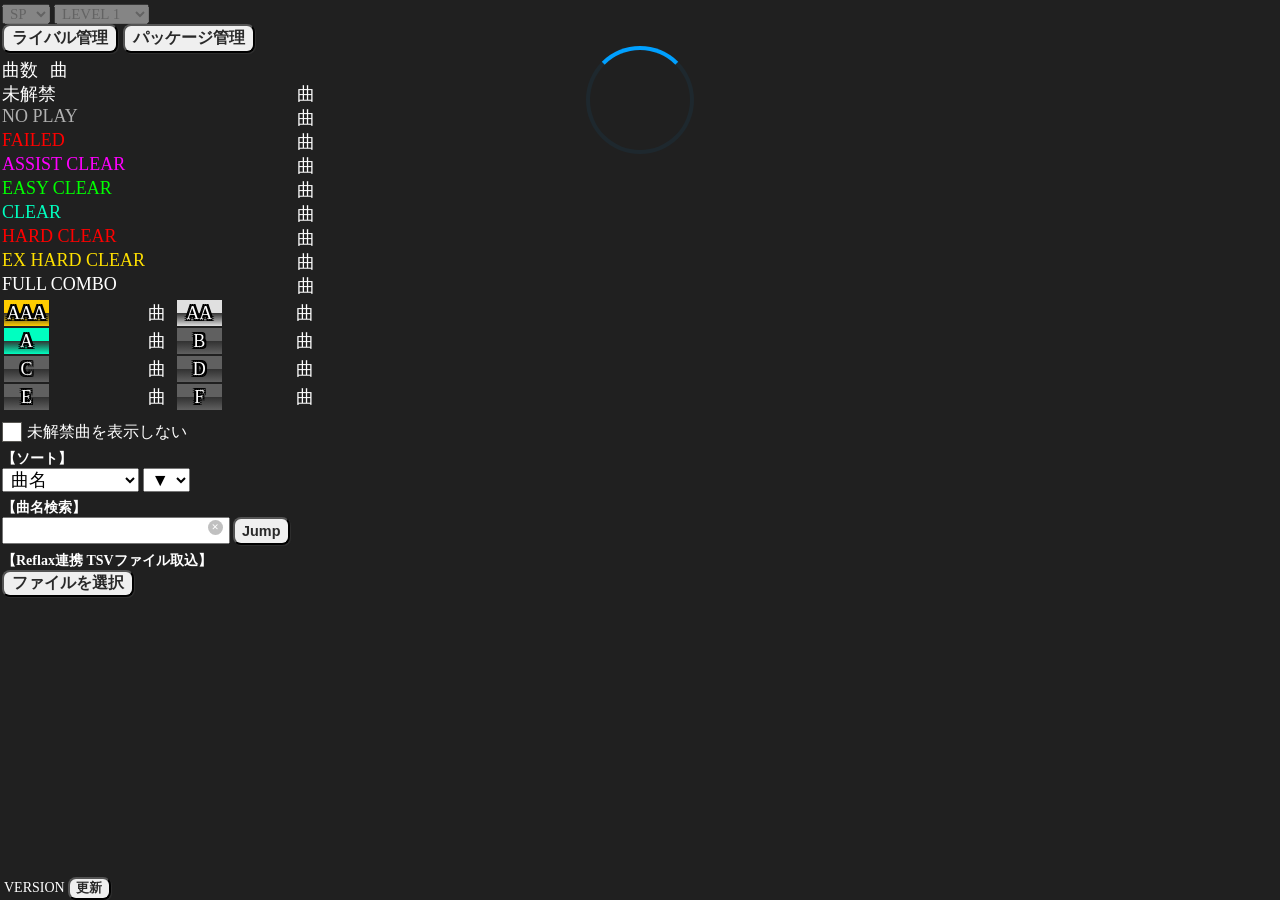
==== index.html @ b060d53b "初期生成 初期生成" ====
<html lang="ja">
	<head>
		<title>Infinitasプレイリザルト管理</title>
		<meta name="viewport" content="width=device-width,initial-scale=1.0,user-scalable=no">
		<link rel="stylesheet" href="style.css">
		<script type="text/javascript" src="init.js"></script>
		<script type="text/javascript" src="dom.js"></script>
		<script type="text/javascript" src="functions.js"></script>
		<script type="text/javascript" src="storage.js"></script>
		<script type="text/javascript" src="script.js"></script>
	</head>
	<body>
		<!--spinner-->
		<div id="spinner">
			<section class="spinnerContainer">
				<div class="spinner"></div>
			</section>
		</div>
		<!--プレイリザルト入力フォーム-->
		<div id="inputContainer">
			<div><span id="TITLE"></span></div>
			<div class="number" style="font-size:0.8em;">
				<span id="SPDP" style="margin-right:0.4em;"></span>/
				<span id="NOTES" style="margin-right:0.15em;"></span>NOTES
			</div>
			<div id="inputArea">
				<table class="inputTable">
					<thead>
						<tr>
							<th>解禁</th>
							<th>クリア状況</th>
							<th class="number">EX SCORE</th>
							<th class="number">MISS COUNT</th>
						</tr>
					</thead>
					<tbody>
						<tr>
							<td>
								<input type="checkbox" id="OPEN" onchange="openChange();"/><label for="OPEN" style="margin-left:1rem;"></label>
							</td>
							<td>
								<select id="CLEARSTATUS" class="number" style="font-size:1.0em;">
									<option value="NO PLAY">NO PLAY</option>
									<option value="FAILED">FAILED</option>
									<option value="ASSIST CLEAR">ASSIST CLEAR</option>
									<option value="EASY CLEAR">EASY CLEAR</option>
									<option value="CLEAR">CLEAR</option>
									<option value="HARD CLEAR">HARD CLEAR</option>
									<option value="EX HARD CLEAR">EX HARD CLEAR</option>
									<option value="FULL COMBO">FULL COMBO</option>
								</select>
							</td>
							<td style="width:18rem;">
								<div style="display:flex;justify-content:center;">
									<div style="margin-right:0.4em;">
										<input type="number" class="number" id="EXSCORE" min="0" max="9999" style="font-size:0.95em;width:4em;text-align:right;padding-right:0.2em;" onkeydown="focusReset();" onchange="resetMinus();calcRate();"/>
									</div>
									<div style="display:flex;justify-content:flex-start;">
										<div id="PLAYRESULT" style="width:2.4em;text-align:center;"></div>
										<div id="DETAIL" class="number" style="width:5erm;margin-left:0.2em;">&nbsp;</div>
									</div>
								</div>
							</td>
							<td>
								<input type="number" class="number" id="MISSCOUNT" min="0" max="9999" style="font-size:0.95em;width:4em;text-align:right;padding-right:0.2em;" onkeydown="focusReset();" onchange="resetMinus();"/>
							</td>
						</tr>
					</tbody>
				</table>
			</div>
			<div style="text-align:center;margin-top:0.8em;">
				<button type="button" onclick="cancel();">キャンセル</button>
				<button type="button" onclick="save();">更新</button>
			</div>
		</div>
		<div id="rivalContainer">
			<div style="margin-top:4px;border-bottom:2px solid gray;">ライバル管理</div>
			<div id="rivals" style="height:9em;padding:1em;"></div>
			<input type="text" id="rivalId">
			<div style="margin-top:4px;margin-bottom:8px;">
				<button type="button" onclick="addRival();">追加</button>
				<button type="button" onclick="closeRival();">閉じる</button>
			</div>
		</div>
		<div id="pkgContainer">
			<div style="margin-top:4px;border-bottom:2px solid gray;">パッケージ管理</div>
			<div id="pkgList" style="text-align:left;font-size:0.9em;padding-left:0.2em;height:20em;overflow-y:scroll;"></div>
			<div style="border-top:2px solid gray;padding:0.2em;">
				<button type="button" onclick="hide('pkgContainer');">閉じる</button>
			</div>
		</div>
		<form>
			<div style="position:sticky;top:0;padding-left:0.1em;">
				<div style="padding-top:0.2em;display:flex;justify-content:flex-start;">
					<div style="margin-right:0.2em;">
						<select id="SPDPSel" class="number" name="SPDP" value="SP" onchange="search();" disabled="true">
							<option value="SP">SP</option>
							<option value="DP">DP</option>
						</select>
					</div>
					<div style="margin-right:0.2em;">
						<select id="LVSel" class="number" name="LV" value="1" onchange="clearFilter();search();" disabled="true">
							<option value="1">LEVEL 1</option>
							<option value="2">LEVEL 2</option>
							<option value="3">LEVEL 3</option>
							<option value="4">LEVEL 4</option>
							<option value="5">LEVEL 5</option>
							<option value="6">LEVEL 6</option>
							<option value="7">LEVEL 7</option>
							<option value="8">LEVEL 8</option>
							<option value="9">LEVEL 9</option>
							<option value="10">LEVEL 10</option>
							<option value="11">LEVEL 11</option>
							<option value="12">LEVEL 12</option>
						</select>
					</div>
				</div>
				<div>
					<div>
						<button type="button" id="rivalBtn" onclick="openRival();">ライバル管理</button>
						<button type="button" id="pkgBtn" onclick="openPkg();">パッケージ管理</button>
					</div>
				</div>
				<!--集計結果表示-->
				<div id="summaryContainer">
					<div>曲数<span id="total" class="number" style="margin-left:0.5em;padding-right:0.15em;"></span>曲</div>
					<div id="rivalsWinLose"></div>
					<div style="font-size:1em;padding-right:0.1em;">
						<div style="display:flex;justify-content:space-between;">
							<div onclick="filter('notOpenCnt', 'CLEARSTATUS', '未解禁');" style="cursor:pointer;">未解禁</div>
							<div style="text-align:right;"><span id="notOpenCnt" class="number" style="padding-right:0.15em;"></span>曲</div>
						</div>
						<div style="display:flex;justify-content:space-between;">
							<div class="NO_PLAY number" onclick="filter('noPlayCnt', 'CLEARSTATUS', 'NO PLAY');" style="cursor:pointer;">NO PLAY</div>
							<div style="text-align:right;"><span id="noPlayCnt" class="number" style="padding-right:0.15em;"></span>曲</div>
						</div>
						<div style="display:flex;justify-content:space-between;">
							<div class="FAILED number" onclick="filter('failedCnt', 'CLEARSTATUS', 'FAILED');" style="cursor:pointer;">FAILED</div>
							<div style="text-align:right;"><span id="failedCnt" class="number" style="padding-right:0.15em;"></span>曲</div>
						</div>
						<div style="display:flex;justify-content:space-between;">
							<div class="ASSIST_CLEAR number" onclick="filter('assistClearCnt', 'CLEARSTATUS', 'ASSIST CLEAR');" style="cursor:pointer;">ASSIST CLEAR</div>
							<div style="text-align:right;"><span id="assistClearCnt" class="number" style="padding-right:0.15em;"></span>曲</div>
						</div>
						<div style="display:flex;justify-content:space-between;">
							<div class="EASY_CLEAR number" onclick="filter('easyClearCnt', 'CLEARSTATUS', 'EASY CLEAR');" style="cursor:pointer;">EASY CLEAR</div>
							<div style="text-align:right;"><span id="easyClearCnt" class="number" style="padding-right:0.15em;"></span>曲</div>
						</div>
						<div style="display:flex;justify-content:space-between;">
							<div class="CLEAR number" onclick="filter('clearCnt', 'CLEARSTATUS', 'CLEAR');" style="cursor:pointer;">CLEAR</div>
							<div style="text-align:right;"><span id="clearCnt" class="number" style="padding-right:0.15em;"></span>曲</div>
						</div>
						<div style="display:flex;justify-content:space-between;">
							<div class="HARD_CLEAR number" onclick="filter('hardClearCnt', 'CLEARSTATUS', 'HARD CLEAR');" style="cursor:pointer;">HARD CLEAR</div>
							<div style="text-align:right;"><span id="hardClearCnt" class="number" style="padding-right:0.15em;"></span>曲</div>
						</div>
						<div style="display:flex;justify-content:space-between;">
							<div class="EX_HARD_CLEAR number" onclick="filter('exhClearCnt', 'CLEARSTATUS', 'EX HARD CLEAR');" style="cursor:pointer;">EX HARD CLEAR</div>
							<div style="text-align:right;"><span id="exhClearCnt" class="number" style="padding-right:0.15em;"></span>曲</div>
						</div>
						<div style="display:flex;justify-content:space-between;">
							<div class="FULL_COMBO number" onclick="filter('fullComboCnt', 'CLEARSTATUS', 'FULL COMBO');" style="cursor:pointer;">FULL COMBO</div>
							<div style="text-align:right;"><span id="fullComboCnt" class="number" style="padding-right:0.15em;"></span>曲</div>
						</div>
					</div>
					<table style="width:100%;font-size:1em;">
						<tr>
							<td class="PLAYRESULT AAA" style="width:2.4em;cursor:pointer;text-align:center;" onclick="filter('aaaCnt', 'PLAYRESULT', 'AAA');">AAA</td>
							<td style="text-align:right;padding-right:0.5em;"><span id="aaaCnt" class="number" style="padding-right:0.15em;"></span>曲</td>
							<td class="PLAYRESULT AA" style="width:2.4em;cursor:pointer;text-align:center;" onclick="filter('aaCnt', 'PLAYRESULT', 'AA');">AA</td>
							<td style="text-align:right;"><span id="aaCnt" class="number" style="padding-right:0.15em;"></span>曲</td>
						</tr>
						<tr>
							<td class="PLAYRESULT A" style="width:2.4em;cursor:pointer;text-align:center;" onclick="filter('aCnt', 'PLAYRESULT', 'A');">A</td>
							<td style="text-align:right;padding-right:0.5em;"><span id="aCnt" class="number" style="padding-right:0.15em;"></span>曲</td>
							<td class="PLAYRESULT B" style="width:2.4em;cursor:pointer;text-align:center;" onclick="filter('bCnt', 'PLAYRESULT', 'B');">B</td>
							<td style="text-align:right;"><span id="bCnt" class="number" style="padding-right:0.15em;"></span>曲</td>
						</tr>
						<tr>
							<td class="PLAYRESULT C" style="width:2.4em;cursor:pointer;text-align:center;" onclick="filter('cCnt', 'PLAYRESULT', 'C');">C</td>
							<td style="text-align:right;padding-right:0.5em;"><span id="cCnt" class="number" style="padding-right:0.15em;"></span>曲</td>
							<td class="PLAYRESULT D" style="width:2.4em;cursor:pointer;text-align:center;" onclick="filter('dCnt', 'PLAYRESULT', 'D');">D</td>
							<td style="text-align:right;"><span id="dCnt" class="number" style="padding-right:0.15em;"></span>曲</td>
						</tr>
						<tr>
							<td class="PLAYRESULT E" style="width:2.4em;cursor:pointer;text-align:center;" onclick="filter('eCnt', 'PLAYRESULT', 'E');">E</td>
							<td style="text-align:right;padding-right:0.5em;"><span id="eCnt" class="number" style="padding-right:0.15em;"></span>曲</td>
							<td class="PLAYRESULT F" style="width:2.4em;cursor:pointer;text-align:center;" onclick="filter('fCnt', 'PLAYRESULT', 'F');">F</td>
							<td style="text-align:right;"><span id="fCnt" class="number" style="padding-right:0.15em;"></span>曲</td>
						</tr>
					</table>
					<div style="margin-top:0.5em;">
						<input type="checkbox" id="hideOpenData" onchange="search();"><label for="hideOpenData" style="font-size:0.9em;">未解禁曲を表示しない</label>
					</div>
				</div>
				<div style="font-size:0.7em;font-weight:bold;margin-top:0.5em;">【ソート】</div>
				<div style="font-size:0.8em;">
					<select id="sort" onchange="handleSearchCompleted();">
						<option value="title">曲名</option>
						<option value="score">スコアレート</option>
						<option value="BPM">BPM</option>
					</select>
					<select id="ad" onchange="handleSearchCompleted();">
						<option value="asc">▼</option>
						<option value="desc">▲</option>
					</select>
				</div>
				<div style="font-size:0.7em;font-weight:bold;margin-top:0.5em;">【曲名検索】</div>
				<div style="font-size:0.8em;display:flex;justify-content:flex-start;">
					<div>
						<input type="text" id="searchText" onchange="clearPreHit();" onkeydown="jumpKeydown();">
					</div>
					<div id="clearButtonContainer">
						<div id="clearButton" onclick="clearText();">×</div>
					</div>
					<button id="jumpBtn" type="button" onclick="jump();">Jump</button>
				</div>
				<div style="font-size:0.7em;font-weight:bold;margin-top:0.5em;">【Reflax連携 TSVファイル取込】</div>
				<div>
					<input style="display:none;" type="file" id="tracker" onchange="readFile();"/>
					<button type="button" style="font-size:0.8em;" onclick="ById('tracker').click();">ファイルを選択</button>
				</div>
			</div>
			<div id="dtContainer">
				<table id="dt"></table>
			</div>
			<div style="position:absolute;left:0px;bottom:0px;font-size:0.7em;padding-left:4px;">
				<span class="number">VERSION <span id="displayVer"></span></span>
				<button type="button" onclick="storage.remove('MusicData');loadMusicData();">更新</button>
			</div>
		</form>
	</body>
</html>
---- style.css ----
/* �^�O���ʂ̐ݒ� */
body{
	user-select:none;
	background-color:black;
	color:white;
	margin:0px;
	font-size:1.25em;
	width:100%;
}
input,select:not(.number){
	font-size:1.1em;
}
select.number{
	font-size:0.75em;
}
select{
	padding-left:0.2em;
	padding-right:0.2em;
}
button{
	cursor:pointer;
	font-size:0.9em;
	font-weight:bold;
	color:#292929;
	border-radius:8px;
	padding-left:0.5em;
	padding-right:0.5em;
	box-shadow:1px 1px 1px #303030;
}
.number{
	font-family:"Kdam Thmor Pro";
}
/* ���͉�� */
#inputContainer{
	width:46vw;
	border:2px solid gray;
	z-index:2;
	display:none;
	position:absolute;
	left:50%;
	top:50%;
	background-color:black;
	padding:0.5em;
	transform: translate(-50%,-50%);
}
.inputTable{
	width:100%;
	border-collapse:collapse;
}
.inputTable th,.inputTable td{
	border:2px solid gray;
	text-align:center;
}

/* ���C�o���Ǘ� */
#rivalContainer{
	z-index:2;
	display:none;
	position:absolute;
	left:50%;
	top:4px;
	background-color:black;
	transform: translate(-50%, 0);
	width:24vw;
	border:2px solid gray;
	text-align:center;
}
#pkgContainer{
	z-index:2;
	display:none;
	position:absolute;
	left:50%;
	top:4px;
	background-color:black;
	transform: translate(-50%, 0);
	width:40vw;
	border:2px solid gray;
	text-align:center;
}
#rivalBtn,#pkgBtn{
	font-size:0.8em;
	height:1.8em;
}

/* �W�v���ʕ\���̈� */
#summaryContainer{
	font-size:0.9em;
	width:17.5em;
	margin-top:0.3em;
}

/* �f�[�^�\���̈� */
#dtContainer{
	position:absolute;
	overflow-y:scroll;
	top:0;
	margin-left:17em;
	width:calc(100% - 17em);
	height:100vh;
}
#dt{
	border-collapse: separate;
    border-spacing: 0px 5px;
    width:100%;
}
/* �f�[�^�\���̈�ڍ� */
.dataArea{
	width:calc(100% - 2.2em);
	margin-top:0.3em;
	margin-left:2.15em;
	font-size:1.2em;
}
.title{
	width:100%;
	font-size:1.3em;
	background-color:rgba(32,32,32,0.5);
	border:3px solid rgb(255,128,0);
	border-radius:5px;
	display:flex;
	justify-content:flex-start;
}

/* �~�{�^�� */
#clearButtonContainer{
	position:relative;
}
#clearButton{
	cursor:pointer;
	font-weight:bold;
	background-color:#C0C0C0;
	border-radius:15px;
	padding-left:0.3em;
	padding-right:0.3em;
	position:absolute;
	top:3px;
	left:-1.75em;
	color:white;
	font-size:0.8em;
}

/* jump�{�^�� */
#jumpBtn{
	margin-left:0.2em;
	padding-top:0.2em;
	padding-bottom:0.2em;
	height:28px;
}

/* �X�s�i�[ */
#spinner{
  position:absolute;
  top:0px;
  left:0px;
  width:100vw;
  height:100vh;
  background-color:rgba(64,64,64,0.5);
}

.spinnerContainer{
  display:inline-flex;
  justify-content:center;
  align-items:center;
  width:100vw;
  min-width:200px;
  min-height:200px;
  background-color:rgba(0, 0, 0, 0);
}

.spinner{
  width:100px;
  height:100px;
  border-radius:50%;
  border:solid 4px;
  border-color:#00A0FF #00A0FF10 #00A0FF10;
  position:relative;
  animation-name:spin;
  animation-duration:1s;
  animation-iteration-count:infinite;
  animation-timing-function:linear;
}

@keyframes spin {
  to {
    transform: rotate(360deg);
  }
}

/* ���X�̃`�F�b�N�{�b�N�X�i��\���j */
input[type="checkbox"]{
	display: none;
}
/* �`�F�b�N�{�b�N�X�̑���𐬂����x�� */
input[type="checkbox"]+label{
	display: none;
	cursor: pointer;
	display: inline-block;
	position: relative;
}
/* ���x���̍��ɕ\�������鐳���`�̃{�b�N�X�� */
input[type="checkbox"]+label::before{
	content: "";
	position: absolute;
	display: block;
	box-sizing: border-box;
	left: 0;
	top: 50%;
	border: 1px solid;
	border-color:  #585753; /* �g�̐F�ύX ���D���ȐF�� */
	background-color: #FFF; /* �w�i�̐F�ύX ���D���ȐF�� */
}
/* �`�F�b�N�����������̃��_ */
input[type="checkbox"]:checked+label::after{
	content:"";
	position:absolute;
	display:block;
	box-sizing:border-box;
	top:50%;
	transform:rotate(-45deg);
}
/* ���U���g�w�i�F */
.AAA{
	background:linear-gradient(#FFCC00 49%, #303030 1%, #FFCC00);
}
.AA{
	background:linear-gradient(#E0E0E0 49%, #303030 1%, #E0E0E0);
}
.A{
	background:linear-gradient(#00FFC0 49%, #303030 1%, #00FFC0);
}
.B,.C,.D,.E,.F{
	background:linear-gradient(#606060 49%, #303030 1%, #606060);
}
/* CN�Ƃ��̕\�L */
.CN{
	background:linear-gradient(#FFFF00 15%, rgba(0,0,0,0) 15% 85%, #FFFF00 85%);
}
.HCN{
	background:linear-gradient(#FF0000 15%, rgba(0,0,0,0) 15% 85%, #FF0000 85%);
}
.CN,.HCN,.NOCN{
	font-family:"Kdam Thmor Pro";
	margin-top:0.25em;
	margin-bottom:0.25em;
	padding-top:0.4em;
	font-size:1.0em;
}
/* �����v�\�L */
.STAT{
	border-radius:2px 0px 0px 2px;
}
.NO_PLAY{
	color:#B0B0B0;
}
.FAILED{
	color:#FF0000;
}
.ASSIST_CLEAR{
	color:#FF00FF;
}
.EASY_CLEAR{
	color:#00FF00;
}
.CLEAR{
	color:#00FFC0;
}
.HARD_CLEAR{
	color:#FF0000;
}
.EX_HARD_CLEAR{
	color:#FFE000;
}
.FULL_COMBO{
	animation:flash 0.25s linear infinite;
}
.DIFFICULT{
	font-family:"Kdam Thmor Pro";
	text-align:center;
	text-shadow:
		 2px  2px 0 black,
		-2px -2px 0 black,
		-2px  2px 0 black,
		 2px -2px 0 black,
		 0px  2px 0 black,
		 0   -2px 0 black,
		-2px  0   0 black,
		 2px  0   0 black;
}
.PLAYRESULT{
	font-family:"Kdam Thmor Pro";
	text-shadow:
		 2px  2px 0 black,
		-2px -2px 0 black,
		-2px  2px 0 black,
		 2px -2px 0 black,
		 0px  2px 0 black,
		 0   -2px 0 black,
		-2px  0   0 black,
		 2px  0   0 black;
}
.TOP_N{
	background-color:rgba(64, 196, 255, 0.5);
}
.TOP_H{
	background-color:yellow;
}
.TOP_A{
	background-color:rgba(255, 0, 0, 0.5);
}
.TOP_L{
	background-color:rgba(255, 0, 153, 0.5);
}
.DIF_N{
	color:#00A0FF;
}
.DIF_H{
	color:#FFC000;
}
.DIF_A{
	color:#FF0000;
}
.DIF_L{
	color:#FF0099;
}
/* �N���A�����v */
.TOP_ASSIST_CLEAR{
	background-color:#FF00FF;
}
.TOP_EASY_CLEAR{
	background-color:#00FF00;
}
.TOP_NO_PLAY{
	background-color:rgba(0,0,0,0) !important;
}
.TOP_FAILED{
	animation:fail 0.1s steps(1, end) infinite;
}
.TOP_CLEAR{
	background-color:rgb(64, 196, 255);
}
.TOP_HARD_CLEAR{
	background-color:white;
}
.TOP_EX_HARD_CLEAR{
	animation:exHard 0.6s steps(1, end) infinite;
}
.TOP_FULL_COMBO{
	animation:fullCombo 0.5s steps(1, end) infinite;
}
@keyframes fail{
	0%{
		
	}
	50%{
		background-color:black;
	}
}
@keyframes flash{
	24%,74%{
		color:white;
	}
	25%{
		color:red;
	}
	75%{
		color:blue;
	}
}
@keyframes fullCombo{
	33%{
		background-color:white;
	}
	66%{
		background-color:yellow;
	}
	0%{
		background-color:rgba(128, 225, 255, 1);
	}
}
@keyframes exHard{
	0%{
		background-color:yellow;
	}
	50%{
		background-color:rgba(255, 0, 0, 1);
	}
}

/* �`�F�b�N�{�b�N�X�̑���𐬂����x�� */
input[type="checkbox"]+label{
	padding-left: 25px;
	padding-right: 10px;
}
/* ���x���̍��ɕ\�������鐳���`�̃{�b�N�X�� */
input[type="checkbox"]+label::before{
	width:20px;
	height:20px;
	margin-top:-10px;
}
/* �`�F�b�N�����������̃��_ */
input[type="checkbox"]:checked+label::after{
	width:11px;
	height:11px;
	margin-top:-8px;
	left:5px;
	border-bottom:4px solid;
	border-left:4px solid;
	border-color:#585753; /* �`�F�b�N�̐F�ύX ���D���ȐF�� */
}
::-webkit-scrollbar{
   width:14px;
}
::-webkit-scrollbar-track{
   background-color:#909090;
   border-radius:4px;
}
::-webkit-scrollbar-thumb{
   background-color:#0090C0;
   border-radius:4px;
}
/* �c���� */
@media screen and (orientation:portrait){

}
/* ������ */
@media screen and (orientation:landscape){
	
}
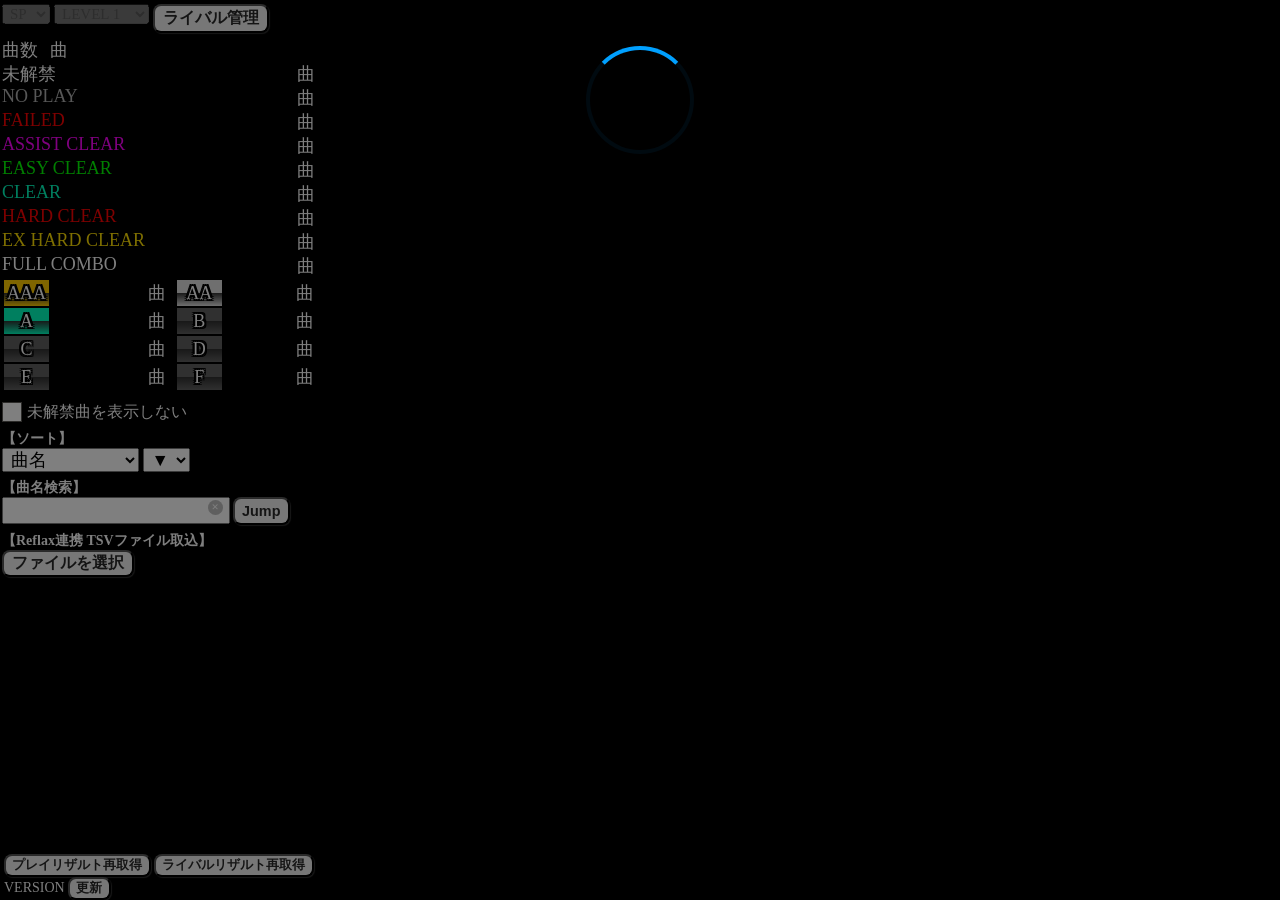
==== commit 9dd5f2d2: "色々調整" ====
--- a/index.html
+++ b/index.html
@@ -65,6 +65,12 @@
 								<input type="number" class="number" id="MISSCOUNT" min="0" max="9999" style="font-size:0.95em;width:4em;text-align:right;padding-right:0.2em;" onkeydown="focusReset();" onchange="resetMinus();"/>
 							</td>
 						</tr>
+						<tr>
+							<td colspan="4">
+								動画URL:
+								<input type="text" id="MV" style="font-size:0.95em;width:50em;"/>
+							</td>
+						</tr>
 					</tbody>
 				</table>
 			</div>
@@ -114,12 +120,13 @@
 							<option value="12">LEVEL 12</option>
 						</select>
 					</div>
-				</div>
-				<div>
 					<div>
 						<button type="button" id="rivalBtn" onclick="openRival();">ライバル管理</button>
-						<button type="button" id="pkgBtn" onclick="openPkg();">パッケージ管理</button>
-					</div>
+						<!--<button type="button" id="pkgBtn" onclick="openPkg();">パッケージ管理</button>-->
+					</div>
+				</div>
+				<div>
+
 				</div>
 				<!--集計結果表示-->
 				<div id="summaryContainer">
@@ -220,13 +227,27 @@
 					<input style="display:none;" type="file" id="tracker" onchange="readFile();"/>
 					<button type="button" style="font-size:0.8em;" onclick="ById('tracker').click();">ファイルを選択</button>
 				</div>
+<!--
+				<div style="font-size:0.7em;font-weight:bold;margin-top:0.5em;">【Reflax連携 登録データチェック】</div>
+				<div>
+					<input style="display:none;" type="file" id="datacheck" onchange="checkMusicData();"/>
+					<button type="button" style="font-size:0.8em;" onclick="ById('datacheck').click();">ファイルを選択</button>
+				</div>
+-->
 			</div>
 			<div id="dtContainer">
 				<table id="dt"></table>
-			</div>
-			<div style="position:absolute;left:0px;bottom:0px;font-size:0.7em;padding-left:4px;">
-				<span class="number">VERSION <span id="displayVer"></span></span>
-				<button type="button" onclick="storage.remove('MusicData');loadMusicData();">更新</button>
+<!--				<table id="dt2" style="user-select:all;"></table>-->
+			</div>
+			<div style="position:fixed;left:0px;bottom:0px;font-size:0.7em;padding-left:4px;">
+				<div>
+					<button type="button" onclick="reloadPlayResult();">プレイリザルト再取得</button>
+					<button type="button" onclick="reloadRivals();">ライバルリザルト再取得</button>
+				</div>
+				<div>
+					<span class="number">VERSION <span id="displayVer"></span></span>
+					<button type="button" onclick="storage.remove('MusicData');storage.remove(userId);loadMusicData();">更新</button>
+				</div>
 			</div>
 		</form>
 	</body>
--- a/style.css
+++ b/style.css
@@ -148,12 +148,13 @@
 
 /* �X�s�i�[ */
 #spinner{
-  position:absolute;
+  position:fixed;
   top:0px;
   left:0px;
   width:100vw;
   height:100vh;
-  background-color:rgba(64,64,64,0.5);
+  background-color:rgba(0,0,0,0.5);
+  z-index:999;
 }
 
 .spinnerContainer{
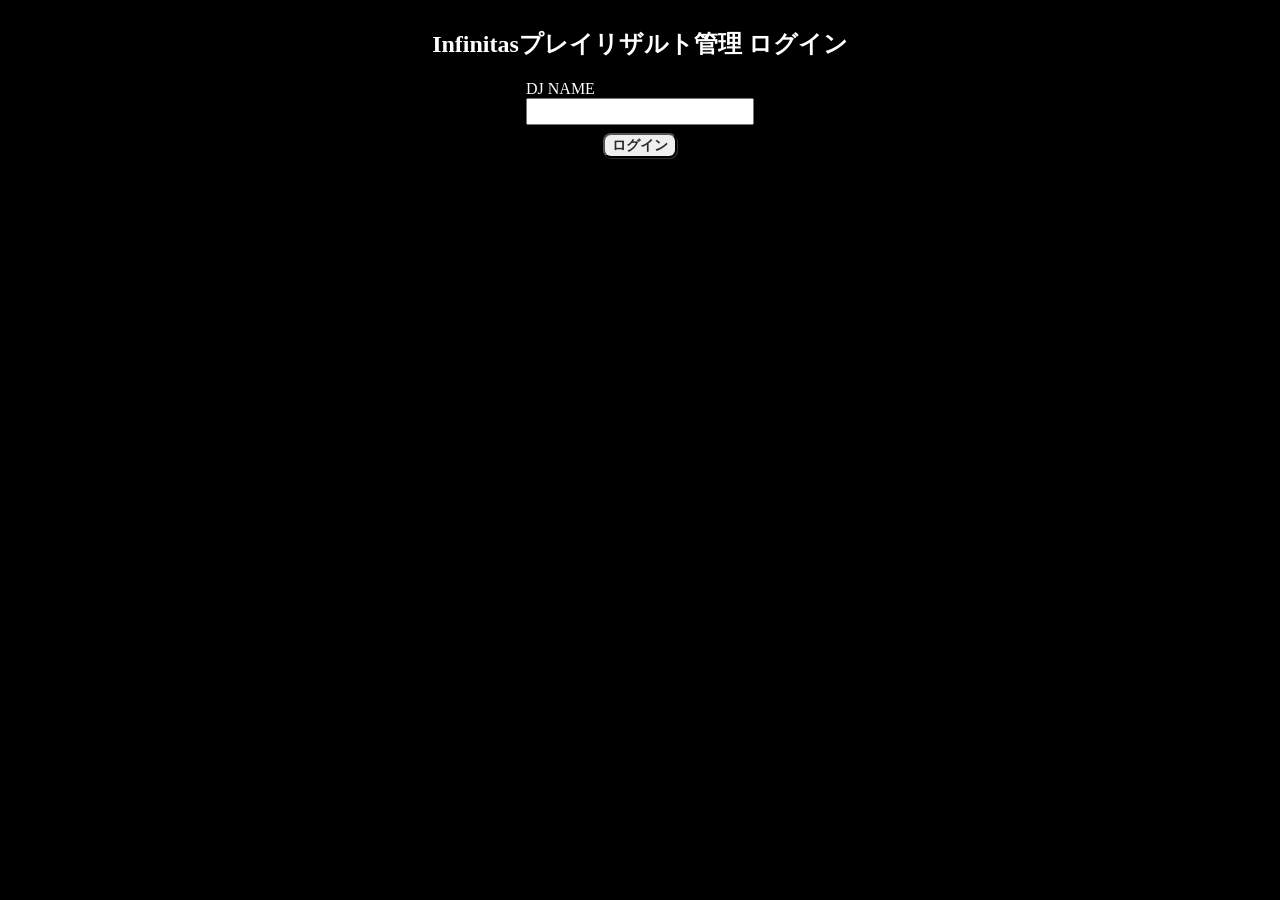
==== commit 26d59429: "ログインページ追加したりなんだり" ====
--- a/index.html
+++ b/index.html
@@ -1,254 +1,54 @@
 <html lang="ja">
 	<head>
-		<title>Infinitasプレイリザルト管理</title>
+		<title>Infinitasプレイリザルト管理 -ログイン-</title>
 		<meta name="viewport" content="width=device-width,initial-scale=1.0,user-scalable=no">
 		<link rel="stylesheet" href="style.css">
-		<script type="text/javascript" src="init.js"></script>
 		<script type="text/javascript" src="dom.js"></script>
-		<script type="text/javascript" src="functions.js"></script>
-		<script type="text/javascript" src="storage.js"></script>
 		<script type="text/javascript" src="script.js"></script>
+		<script type="text/javascript">
+			function login(){
+				console.log("LOGIN LOGIN");
+				const djName = document.getElementById("djName").value;
+				if(djName == ""){
+					alert("DJ NAMEが入力されていません。");
+					return;
+				}
+				show("spinner");
+				// Google spreadsheetデータをロードする
+				fetch(gsendpoint + "?type=checkUser&id=" + djName).
+				then(response => response.json()).
+				then(data => {
+					hide("spinner");
+					// 情報あり
+					if(data.result){
+						window.location.href = "contents.html?id=" + djName;
+					// 情報なし
+					}else{
+						// メッセージ表示
+						alert(`"${djName}"は登録されていません。`);
+					}
+				});
+			}
+		</script>
 	</head>
-	<body>
+	<body onload="hide('spinner');">
 		<!--spinner-->
 		<div id="spinner">
 			<section class="spinnerContainer">
 				<div class="spinner"></div>
 			</section>
 		</div>
-		<!--プレイリザルト入力フォーム-->
-		<div id="inputContainer">
-			<div><span id="TITLE"></span></div>
-			<div class="number" style="font-size:0.8em;">
-				<span id="SPDP" style="margin-right:0.4em;"></span>/
-				<span id="NOTES" style="margin-right:0.15em;"></span>NOTES
-			</div>
-			<div id="inputArea">
-				<table class="inputTable">
-					<thead>
-						<tr>
-							<th>解禁</th>
-							<th>クリア状況</th>
-							<th class="number">EX SCORE</th>
-							<th class="number">MISS COUNT</th>
-						</tr>
-					</thead>
-					<tbody>
-						<tr>
-							<td>
-								<input type="checkbox" id="OPEN" onchange="openChange();"/><label for="OPEN" style="margin-left:1rem;"></label>
-							</td>
-							<td>
-								<select id="CLEARSTATUS" class="number" style="font-size:1.0em;">
-									<option value="NO PLAY">NO PLAY</option>
-									<option value="FAILED">FAILED</option>
-									<option value="ASSIST CLEAR">ASSIST CLEAR</option>
-									<option value="EASY CLEAR">EASY CLEAR</option>
-									<option value="CLEAR">CLEAR</option>
-									<option value="HARD CLEAR">HARD CLEAR</option>
-									<option value="EX HARD CLEAR">EX HARD CLEAR</option>
-									<option value="FULL COMBO">FULL COMBO</option>
-								</select>
-							</td>
-							<td style="width:18rem;">
-								<div style="display:flex;justify-content:center;">
-									<div style="margin-right:0.4em;">
-										<input type="number" class="number" id="EXSCORE" min="0" max="9999" style="font-size:0.95em;width:4em;text-align:right;padding-right:0.2em;" onkeydown="focusReset();" onchange="resetMinus();calcRate();"/>
-									</div>
-									<div style="display:flex;justify-content:flex-start;">
-										<div id="PLAYRESULT" style="width:2.4em;text-align:center;"></div>
-										<div id="DETAIL" class="number" style="width:5erm;margin-left:0.2em;">&nbsp;</div>
-									</div>
-								</div>
-							</td>
-							<td>
-								<input type="number" class="number" id="MISSCOUNT" min="0" max="9999" style="font-size:0.95em;width:4em;text-align:right;padding-right:0.2em;" onkeydown="focusReset();" onchange="resetMinus();"/>
-							</td>
-						</tr>
-						<tr>
-							<td colspan="4">
-								動画URL:
-								<input type="text" id="MV" style="font-size:0.95em;width:50em;"/>
-							</td>
-						</tr>
-					</tbody>
-				</table>
-			</div>
-			<div style="text-align:center;margin-top:0.8em;">
-				<button type="button" onclick="cancel();">キャンセル</button>
-				<button type="button" onclick="save();">更新</button>
+		<div style="text-align:center;padding-top:0.5rem;">
+			<h2>Infinitasプレイリザルト管理 ログイン</h2>
+		</div>
+		<div style="display:flex;justify-content:center;">
+			<div>
+				<div>DJ NAME</div>
+				<div><input type="text" id="djName"></div>
 			</div>
 		</div>
-		<div id="rivalContainer">
-			<div style="margin-top:4px;border-bottom:2px solid gray;">ライバル管理</div>
-			<div id="rivals" style="height:9em;padding:1em;"></div>
-			<input type="text" id="rivalId">
-			<div style="margin-top:4px;margin-bottom:8px;">
-				<button type="button" onclick="addRival();">追加</button>
-				<button type="button" onclick="closeRival();">閉じる</button>
-			</div>
-		</div>
-		<div id="pkgContainer">
-			<div style="margin-top:4px;border-bottom:2px solid gray;">パッケージ管理</div>
-			<div id="pkgList" style="text-align:left;font-size:0.9em;padding-left:0.2em;height:20em;overflow-y:scroll;"></div>
-			<div style="border-top:2px solid gray;padding:0.2em;">
-				<button type="button" onclick="hide('pkgContainer');">閉じる</button>
-			</div>
-		</div>
-		<form>
-			<div style="position:sticky;top:0;padding-left:0.1em;">
-				<div style="padding-top:0.2em;display:flex;justify-content:flex-start;">
-					<div style="margin-right:0.2em;">
-						<select id="SPDPSel" class="number" name="SPDP" value="SP" onchange="search();" disabled="true">
-							<option value="SP">SP</option>
-							<option value="DP">DP</option>
-						</select>
-					</div>
-					<div style="margin-right:0.2em;">
-						<select id="LVSel" class="number" name="LV" value="1" onchange="clearFilter();search();" disabled="true">
-							<option value="1">LEVEL 1</option>
-							<option value="2">LEVEL 2</option>
-							<option value="3">LEVEL 3</option>
-							<option value="4">LEVEL 4</option>
-							<option value="5">LEVEL 5</option>
-							<option value="6">LEVEL 6</option>
-							<option value="7">LEVEL 7</option>
-							<option value="8">LEVEL 8</option>
-							<option value="9">LEVEL 9</option>
-							<option value="10">LEVEL 10</option>
-							<option value="11">LEVEL 11</option>
-							<option value="12">LEVEL 12</option>
-						</select>
-					</div>
-					<div>
-						<button type="button" id="rivalBtn" onclick="openRival();">ライバル管理</button>
-						<!--<button type="button" id="pkgBtn" onclick="openPkg();">パッケージ管理</button>-->
-					</div>
-				</div>
-				<div>
-
-				</div>
-				<!--集計結果表示-->
-				<div id="summaryContainer">
-					<div>曲数<span id="total" class="number" style="margin-left:0.5em;padding-right:0.15em;"></span>曲</div>
-					<div id="rivalsWinLose"></div>
-					<div style="font-size:1em;padding-right:0.1em;">
-						<div style="display:flex;justify-content:space-between;">
-							<div onclick="filter('notOpenCnt', 'CLEARSTATUS', '未解禁');" style="cursor:pointer;">未解禁</div>
-							<div style="text-align:right;"><span id="notOpenCnt" class="number" style="padding-right:0.15em;"></span>曲</div>
-						</div>
-						<div style="display:flex;justify-content:space-between;">
-							<div class="NO_PLAY number" onclick="filter('noPlayCnt', 'CLEARSTATUS', 'NO PLAY');" style="cursor:pointer;">NO PLAY</div>
-							<div style="text-align:right;"><span id="noPlayCnt" class="number" style="padding-right:0.15em;"></span>曲</div>
-						</div>
-						<div style="display:flex;justify-content:space-between;">
-							<div class="FAILED number" onclick="filter('failedCnt', 'CLEARSTATUS', 'FAILED');" style="cursor:pointer;">FAILED</div>
-							<div style="text-align:right;"><span id="failedCnt" class="number" style="padding-right:0.15em;"></span>曲</div>
-						</div>
-						<div style="display:flex;justify-content:space-between;">
-							<div class="ASSIST_CLEAR number" onclick="filter('assistClearCnt', 'CLEARSTATUS', 'ASSIST CLEAR');" style="cursor:pointer;">ASSIST CLEAR</div>
-							<div style="text-align:right;"><span id="assistClearCnt" class="number" style="padding-right:0.15em;"></span>曲</div>
-						</div>
-						<div style="display:flex;justify-content:space-between;">
-							<div class="EASY_CLEAR number" onclick="filter('easyClearCnt', 'CLEARSTATUS', 'EASY CLEAR');" style="cursor:pointer;">EASY CLEAR</div>
-							<div style="text-align:right;"><span id="easyClearCnt" class="number" style="padding-right:0.15em;"></span>曲</div>
-						</div>
-						<div style="display:flex;justify-content:space-between;">
-							<div class="CLEAR number" onclick="filter('clearCnt', 'CLEARSTATUS', 'CLEAR');" style="cursor:pointer;">CLEAR</div>
-							<div style="text-align:right;"><span id="clearCnt" class="number" style="padding-right:0.15em;"></span>曲</div>
-						</div>
-						<div style="display:flex;justify-content:space-between;">
-							<div class="HARD_CLEAR number" onclick="filter('hardClearCnt', 'CLEARSTATUS', 'HARD CLEAR');" style="cursor:pointer;">HARD CLEAR</div>
-							<div style="text-align:right;"><span id="hardClearCnt" class="number" style="padding-right:0.15em;"></span>曲</div>
-						</div>
-						<div style="display:flex;justify-content:space-between;">
-							<div class="EX_HARD_CLEAR number" onclick="filter('exhClearCnt', 'CLEARSTATUS', 'EX HARD CLEAR');" style="cursor:pointer;">EX HARD CLEAR</div>
-							<div style="text-align:right;"><span id="exhClearCnt" class="number" style="padding-right:0.15em;"></span>曲</div>
-						</div>
-						<div style="display:flex;justify-content:space-between;">
-							<div class="FULL_COMBO number" onclick="filter('fullComboCnt', 'CLEARSTATUS', 'FULL COMBO');" style="cursor:pointer;">FULL COMBO</div>
-							<div style="text-align:right;"><span id="fullComboCnt" class="number" style="padding-right:0.15em;"></span>曲</div>
-						</div>
-					</div>
-					<table style="width:100%;font-size:1em;">
-						<tr>
-							<td class="PLAYRESULT AAA" style="width:2.4em;cursor:pointer;text-align:center;" onclick="filter('aaaCnt', 'PLAYRESULT', 'AAA');">AAA</td>
-							<td style="text-align:right;padding-right:0.5em;"><span id="aaaCnt" class="number" style="padding-right:0.15em;"></span>曲</td>
-							<td class="PLAYRESULT AA" style="width:2.4em;cursor:pointer;text-align:center;" onclick="filter('aaCnt', 'PLAYRESULT', 'AA');">AA</td>
-							<td style="text-align:right;"><span id="aaCnt" class="number" style="padding-right:0.15em;"></span>曲</td>
-						</tr>
-						<tr>
-							<td class="PLAYRESULT A" style="width:2.4em;cursor:pointer;text-align:center;" onclick="filter('aCnt', 'PLAYRESULT', 'A');">A</td>
-							<td style="text-align:right;padding-right:0.5em;"><span id="aCnt" class="number" style="padding-right:0.15em;"></span>曲</td>
-							<td class="PLAYRESULT B" style="width:2.4em;cursor:pointer;text-align:center;" onclick="filter('bCnt', 'PLAYRESULT', 'B');">B</td>
-							<td style="text-align:right;"><span id="bCnt" class="number" style="padding-right:0.15em;"></span>曲</td>
-						</tr>
-						<tr>
-							<td class="PLAYRESULT C" style="width:2.4em;cursor:pointer;text-align:center;" onclick="filter('cCnt', 'PLAYRESULT', 'C');">C</td>
-							<td style="text-align:right;padding-right:0.5em;"><span id="cCnt" class="number" style="padding-right:0.15em;"></span>曲</td>
-							<td class="PLAYRESULT D" style="width:2.4em;cursor:pointer;text-align:center;" onclick="filter('dCnt', 'PLAYRESULT', 'D');">D</td>
-							<td style="text-align:right;"><span id="dCnt" class="number" style="padding-right:0.15em;"></span>曲</td>
-						</tr>
-						<tr>
-							<td class="PLAYRESULT E" style="width:2.4em;cursor:pointer;text-align:center;" onclick="filter('eCnt', 'PLAYRESULT', 'E');">E</td>
-							<td style="text-align:right;padding-right:0.5em;"><span id="eCnt" class="number" style="padding-right:0.15em;"></span>曲</td>
-							<td class="PLAYRESULT F" style="width:2.4em;cursor:pointer;text-align:center;" onclick="filter('fCnt', 'PLAYRESULT', 'F');">F</td>
-							<td style="text-align:right;"><span id="fCnt" class="number" style="padding-right:0.15em;"></span>曲</td>
-						</tr>
-					</table>
-					<div style="margin-top:0.5em;">
-						<input type="checkbox" id="hideOpenData" onchange="search();"><label for="hideOpenData" style="font-size:0.9em;">未解禁曲を表示しない</label>
-					</div>
-				</div>
-				<div style="font-size:0.7em;font-weight:bold;margin-top:0.5em;">【ソート】</div>
-				<div style="font-size:0.8em;">
-					<select id="sort" onchange="handleSearchCompleted();">
-						<option value="title">曲名</option>
-						<option value="score">スコアレート</option>
-						<option value="BPM">BPM</option>
-					</select>
-					<select id="ad" onchange="handleSearchCompleted();">
-						<option value="asc">▼</option>
-						<option value="desc">▲</option>
-					</select>
-				</div>
-				<div style="font-size:0.7em;font-weight:bold;margin-top:0.5em;">【曲名検索】</div>
-				<div style="font-size:0.8em;display:flex;justify-content:flex-start;">
-					<div>
-						<input type="text" id="searchText" onchange="clearPreHit();" onkeydown="jumpKeydown();">
-					</div>
-					<div id="clearButtonContainer">
-						<div id="clearButton" onclick="clearText();">×</div>
-					</div>
-					<button id="jumpBtn" type="button" onclick="jump();">Jump</button>
-				</div>
-				<div style="font-size:0.7em;font-weight:bold;margin-top:0.5em;">【Reflax連携 TSVファイル取込】</div>
-				<div>
-					<input style="display:none;" type="file" id="tracker" onchange="readFile();"/>
-					<button type="button" style="font-size:0.8em;" onclick="ById('tracker').click();">ファイルを選択</button>
-				</div>
-<!--
-				<div style="font-size:0.7em;font-weight:bold;margin-top:0.5em;">【Reflax連携 登録データチェック】</div>
-				<div>
-					<input style="display:none;" type="file" id="datacheck" onchange="checkMusicData();"/>
-					<button type="button" style="font-size:0.8em;" onclick="ById('datacheck').click();">ファイルを選択</button>
-				</div>
--->
-			</div>
-			<div id="dtContainer">
-				<table id="dt"></table>
-<!--				<table id="dt2" style="user-select:all;"></table>-->
-			</div>
-			<div style="position:fixed;left:0px;bottom:0px;font-size:0.7em;padding-left:4px;">
-				<div>
-					<button type="button" onclick="reloadPlayResult();">プレイリザルト再取得</button>
-					<button type="button" onclick="reloadRivals();">ライバルリザルト再取得</button>
-				</div>
-				<div>
-					<span class="number">VERSION <span id="displayVer"></span></span>
-					<button type="button" onclick="storage.remove('MusicData');storage.remove(userId);loadMusicData();">更新</button>
-				</div>
-			</div>
-		</form>
+		<div style="margin-top:0.5rem;text-align:center;">
+			<button type="button" onclick="login();">ログイン</button>
+		<div>
 	</body>
-</html>+</html>
--- a/style.css
+++ b/style.css
@@ -1,10 +1,26 @@
+/* �c���� */
+@media screen and (orientation:portrait){
+
+}
+/* ������ */
+@media screen and (orientation:landscape) and (max-width:1440px){
+	body{
+		font-size:1em;
+	}
+}
+
+@media screen and (orientation:landscape) and (min-width:1440px){
+	body{
+		font-size:1.25em;
+	}
+}
+
 /* �^�O���ʂ̐ݒ� */
 body{
 	user-select:none;
 	background-color:black;
 	color:white;
 	margin:0px;
-	font-size:1.25em;
 	width:100%;
 }
 input,select:not(.number){
@@ -30,6 +46,15 @@
 .number{
 	font-family:"Kdam Thmor Pro";
 }
+#loginContainer{
+	width:100%;
+	height:100%;
+	display:flex;
+	align-items:center;
+	justify-content:center;
+}
+#loginForm{
+}
 /* ���͉�� */
 #inputContainer{
 	width:46vw;
@@ -81,7 +106,15 @@
 	font-size:0.8em;
 	height:1.8em;
 }
-
+#updContainer{
+	z-index:2;
+	display:none;
+	position:absolute;
+	bottom:0px;
+	background-color:black;
+	padding:0.5rem;
+	border:2px solid gray;
+}
 /* �W�v���ʕ\���̈� */
 #summaryContainer{
 	font-size:0.9em;
@@ -418,11 +451,3 @@
    background-color:#0090C0;
    border-radius:4px;
 }
-/* �c���� */
-@media screen and (orientation:portrait){
-
-}
-/* ������ */
-@media screen and (orientation:landscape){
-	
-}
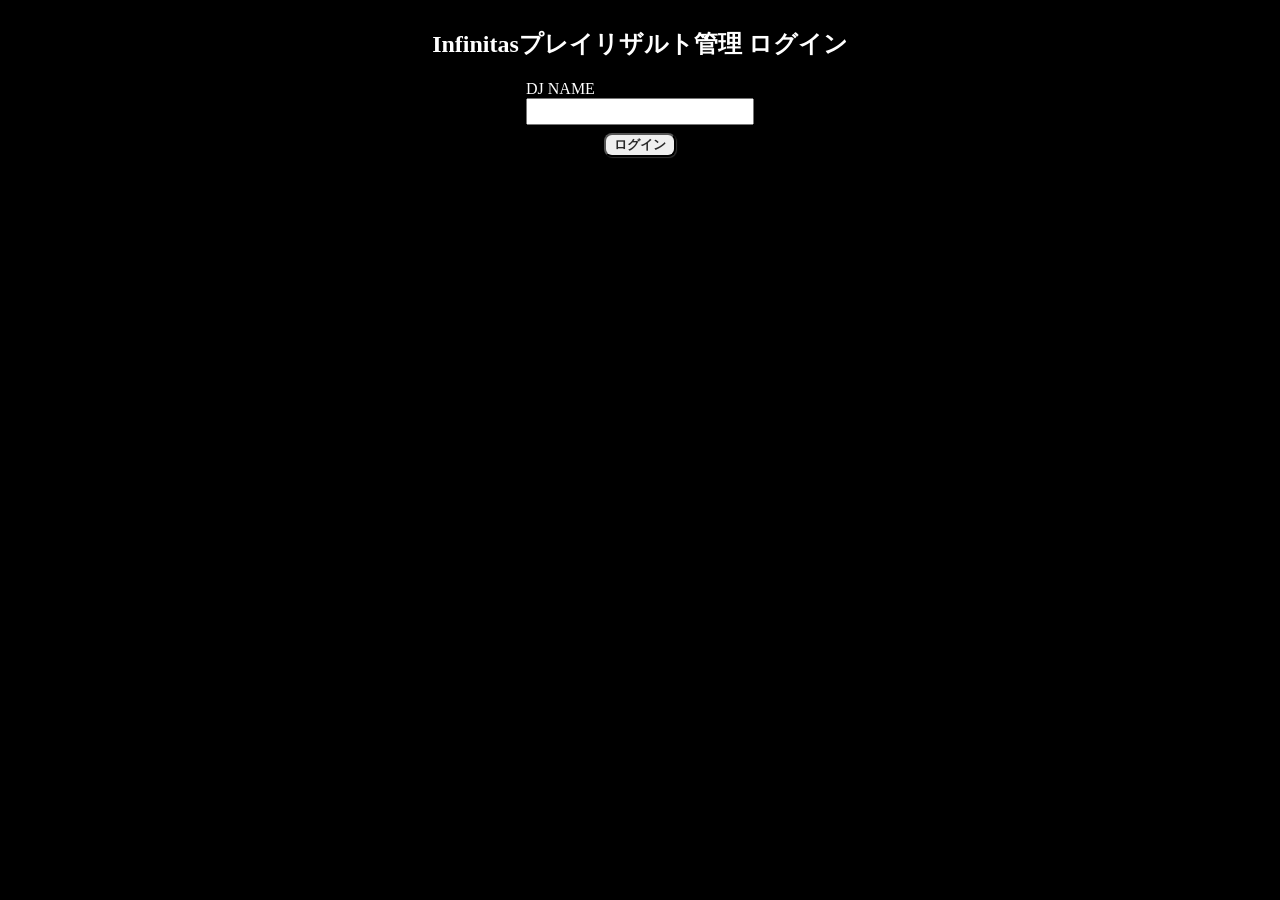
==== commit 4ca13ec8: "レスポンシブ対応してみた" ====
--- a/index.html
+++ b/index.html
@@ -7,7 +7,6 @@
 		<script type="text/javascript" src="script.js"></script>
 		<script type="text/javascript">
 			function login(){
-				console.log("LOGIN LOGIN");
 				const djName = document.getElementById("djName").value;
 				if(djName == ""){
 					alert("DJ NAMEが入力されていません。");
--- a/style.css
+++ b/style.css
@@ -1,17 +1,81 @@
 /* �c���� */
 @media screen and (orientation:portrait){
-
-}
+	html{
+		font-size:1.75em;
+	}
+	#menuContainer{
+		display:none;
+		z-index:2;
+		background-color:black;
+		padding:1rem;
+	}
+	/* �W�v���ʕ\���̈� */
+	#summaryContainer{
+		font-size:1.75rem;
+		width:90%;
+		margin-top:0.3rem;
+		opacity:1;
+	}
+	#dtContainer{
+		position:absolute;
+		overflow-y:scroll;
+		top:0;
+		margin-left:0;
+		width:100%;
+		height:100vh;
+	}
+	input,select:not(.number){
+		font-size:2.0rem;
+	}
+	select.number{
+		font-size:1.5rem;
+	}
+	#rivalBtn,#pkgBtn{
+		font-size:1.5rem;
+		height:2.4rem;
+	}
+}
+
 /* ������ */
+@media screen and (orientation:landscape){
+	#menuContainer{
+		padding-left:0.1em;
+	}
+	/* �W�v���ʕ\���̈� */
+	#summaryContainer{
+		font-size:0.9rem;
+		width:17.5rem;
+		margin-top:0.3rem;
+	}
+	#dtContainer{
+		position:absolute;
+		overflow-y:scroll;
+		top:0;
+		margin-left:17rem;
+		width:calc(100% - 17em);
+		height:100vh;
+	}
+	input,select:not(.number){
+		font-size:1.1rem;
+	}
+	select.number{
+		font-size:0.75rem;
+	}
+	#rivalBtn,#pkgBtn{
+		font-size:0.8rem;
+		height:1.8rem;
+	}
+}
+
 @media screen and (orientation:landscape) and (max-width:1440px){
-	body{
-		font-size:1em;
+	html{
+		font-size:1rem;
 	}
 }
 
 @media screen and (orientation:landscape) and (min-width:1440px){
-	body{
-		font-size:1.25em;
+	html{
+		font-size:1.25rem;
 	}
 }
 
@@ -23,24 +87,17 @@
 	margin:0px;
 	width:100%;
 }
-input,select:not(.number){
-	font-size:1.1em;
-}
-select.number{
-	font-size:0.75em;
-}
 select{
-	padding-left:0.2em;
-	padding-right:0.2em;
+	padding-left:0.2rem;
+	padding-right:0.2rem;
 }
 button{
 	cursor:pointer;
-	font-size:0.9em;
 	font-weight:bold;
 	color:#292929;
 	border-radius:8px;
-	padding-left:0.5em;
-	padding-right:0.5em;
+	padding-left:0.5rem;
+	padding-right:0.5rem;
 	box-shadow:1px 1px 1px #303030;
 }
 .number{
@@ -53,8 +110,7 @@
 	align-items:center;
 	justify-content:center;
 }
-#loginForm{
-}
+
 /* ���͉�� */
 #inputContainer{
 	width:46vw;
@@ -65,7 +121,7 @@
 	left:50%;
 	top:50%;
 	background-color:black;
-	padding:0.5em;
+	padding:0.5rem;
 	transform: translate(-50%,-50%);
 }
 .inputTable{
@@ -102,10 +158,6 @@
 	border:2px solid gray;
 	text-align:center;
 }
-#rivalBtn,#pkgBtn{
-	font-size:0.8em;
-	height:1.8em;
-}
 #updContainer{
 	z-index:2;
 	display:none;
@@ -115,22 +167,8 @@
 	padding:0.5rem;
 	border:2px solid gray;
 }
-/* �W�v���ʕ\���̈� */
-#summaryContainer{
-	font-size:0.9em;
-	width:17.5em;
-	margin-top:0.3em;
-}
 
 /* �f�[�^�\���̈� */
-#dtContainer{
-	position:absolute;
-	overflow-y:scroll;
-	top:0;
-	margin-left:17em;
-	width:calc(100% - 17em);
-	height:100vh;
-}
 #dt{
 	border-collapse: separate;
     border-spacing: 0px 5px;
@@ -139,13 +177,13 @@
 /* �f�[�^�\���̈�ڍ� */
 .dataArea{
 	width:calc(100% - 2.2em);
-	margin-top:0.3em;
-	margin-left:2.15em;
-	font-size:1.2em;
+	margin-top:0.3erm;
+	margin-left:2.15rem;
+	font-size:1.2rem;
 }
 .title{
 	width:100%;
-	font-size:1.3em;
+	font-size:1.3rem;
 	background-color:rgba(32,32,32,0.5);
 	border:3px solid rgb(255,128,0);
 	border-radius:5px;
@@ -162,20 +200,20 @@
 	font-weight:bold;
 	background-color:#C0C0C0;
 	border-radius:15px;
-	padding-left:0.3em;
-	padding-right:0.3em;
+	padding-left:0.3rem;
+	padding-right:0.3rem;
 	position:absolute;
 	top:3px;
-	left:-1.75em;
+	left:-1.75rem;
 	color:white;
-	font-size:0.8em;
+	font-size:0.8rem;
 }
 
 /* jump�{�^�� */
 #jumpBtn{
-	margin-left:0.2em;
-	padding-top:0.2em;
-	padding-bottom:0.2em;
+	margin-left:0.2rem;
+	padding-top:0.2rem;
+	padding-bottom:0.2rem;
 	height:28px;
 }
 
@@ -273,10 +311,10 @@
 }
 .CN,.HCN,.NOCN{
 	font-family:"Kdam Thmor Pro";
-	margin-top:0.25em;
-	margin-bottom:0.25em;
-	padding-top:0.4em;
-	font-size:1.0em;
+	margin-top:0.25rem;
+	margin-bottom:0.25rem;
+	padding-top:0.4rem;
+	font-size:1.0rem;
 }
 /* �����v�\�L */
 .STAT{
